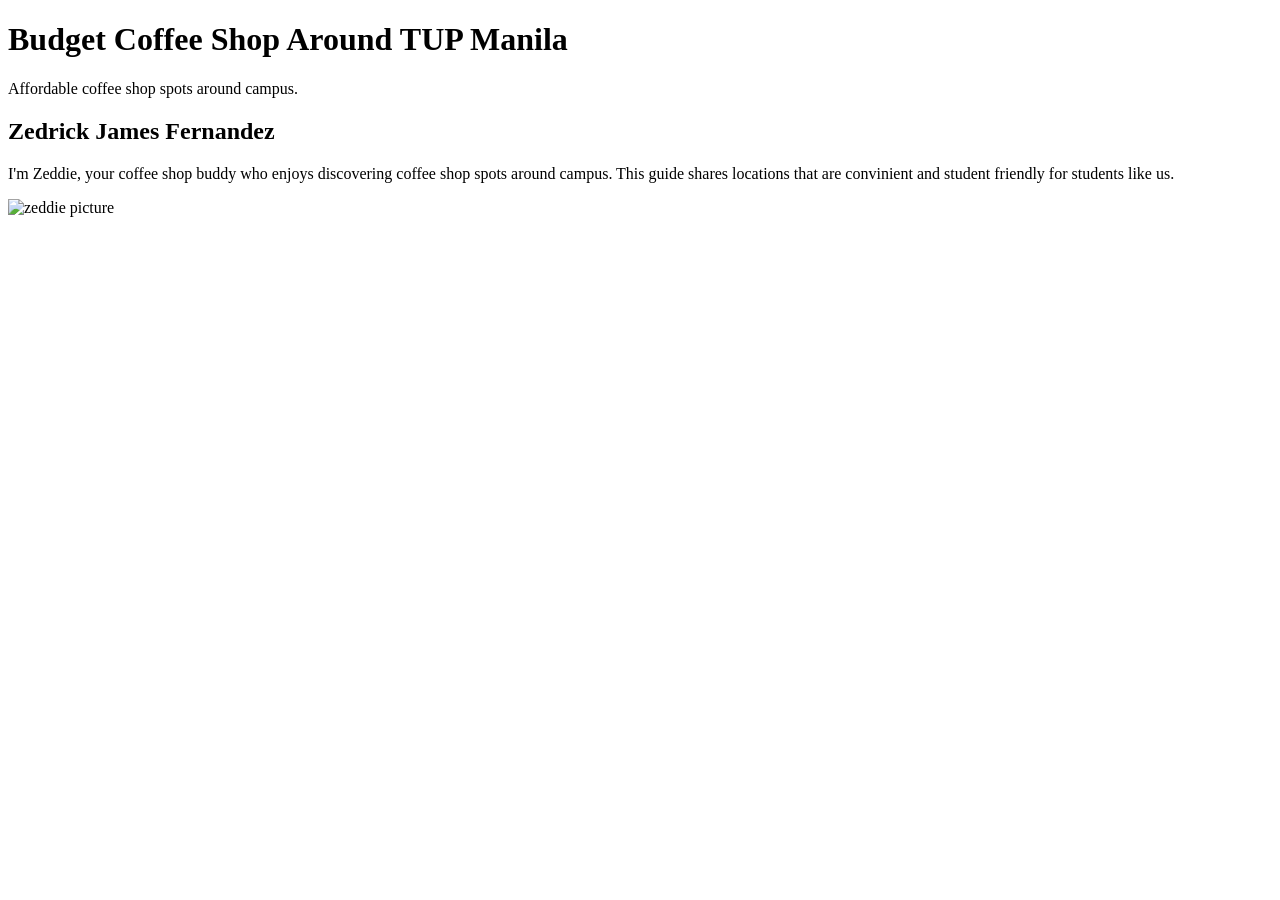
==== index.html @ 8b411ba6 "add zeddy image" ====
<!DOCTYPE html>
<html>
<head>
    <title>Coffee Shop Guide of a TUPian</title>
</head>

<body>
    
    <h1>Budget Coffee Shop Around TUP Manila</h1>
    <p> Affordable coffee shop spots around campus.</p>

    <section>
        <h2>Zedrick James Fernandez</h2>

        <p>
            I'm Zeddie, your coffee shop buddy who enjoys discovering coffee shop spots around campus.
            This guide shares locations that are convinient and student friendly for students like us.
        </p>

        <img src="images/zeddy.jpg" alt="zeddie picture"
    </section>

</body>
</html>
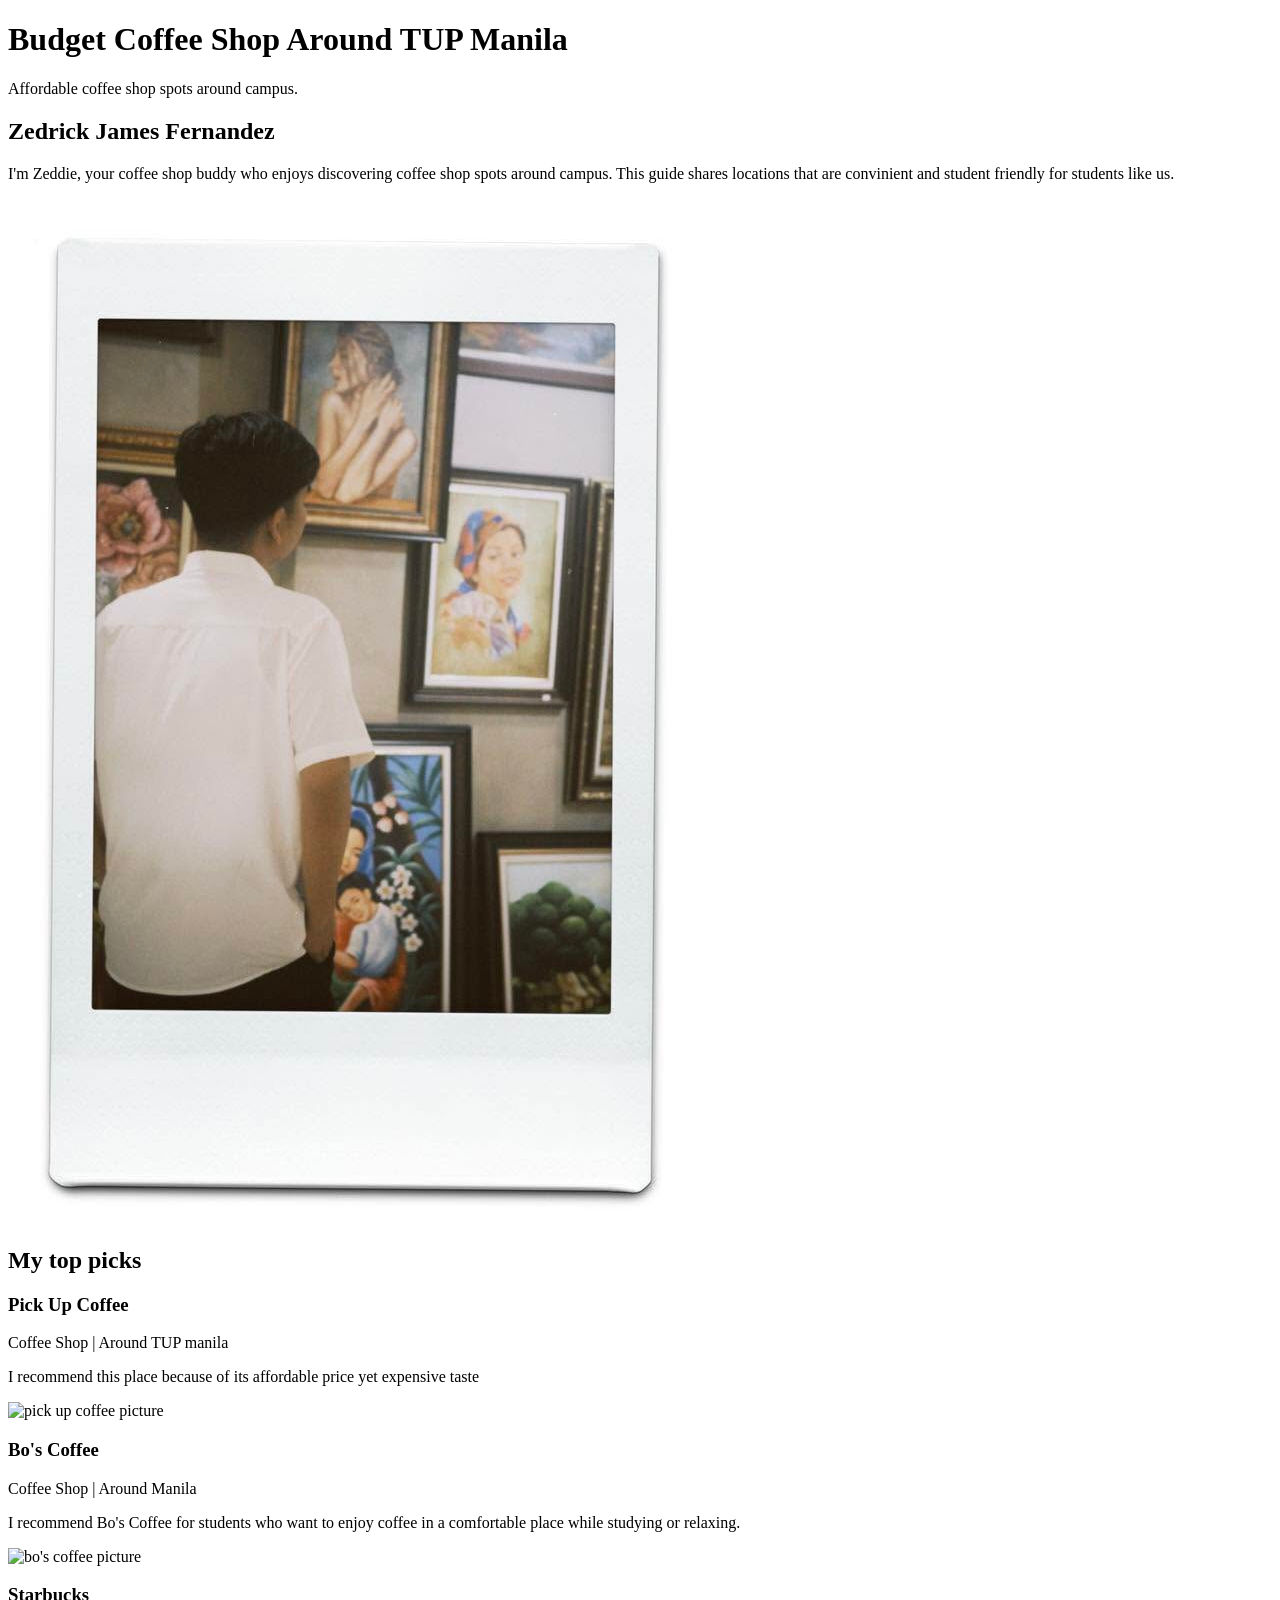
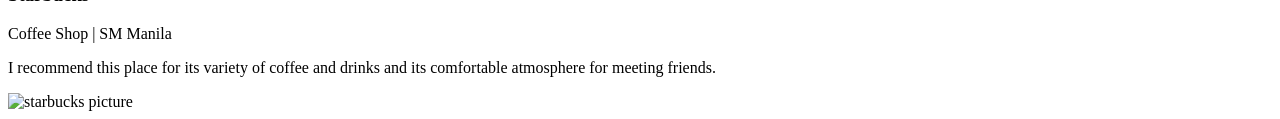
==== commit b7c0ca13: "Add suggested places" ====
--- a/index.html
+++ b/index.html
@@ -17,8 +17,39 @@
             This guide shares locations that are convinient and student friendly for students like us.
         </p>
 
-        <img src="images/zeddy.jpg" alt="zeddie picture"
+        <img src="images/zeddy.jpg" alt="zeddie picture">
+    </section>
+
+    <section>
+        <h2>My top picks</h2>
+
+        <article>
+            <h3>Pick Up Coffee</h3>
+            <p> Coffee Shop | Around TUP manila</p>
+            <p> 
+                I recommend this place because of its affordable price yet expensive taste
+            </p>
+            <img src="images/pickup.jpg" alt="pick up coffee picture"
+        </article>
+
+        <article>
+            <h3>Bo's Coffee</h3>
+            <p> Coffee Shop | Around Manila </p>
+            <p> 
+                 I recommend Bo's Coffee for students who want to enjoy coffee in a comfortable place while studying or relaxing.
+            </p>
+            <img src="images/bo'scoffee.jpg" alt="bo's coffee picture"
+        </article>
+
+        <article>
+            <h3>Starbucks</h3>
+            <p> Coffee Shop | SM Manila </p>
+            <p>
+                  I recommend this place for its variety of coffee and drinks and its comfortable atmosphere for meeting friends.
+            </p>
+            <img src="images/starbucks.jpg" alt="starbucks picture"
+        </article>
     </section>
 
 </body>
-</html>+</html> 
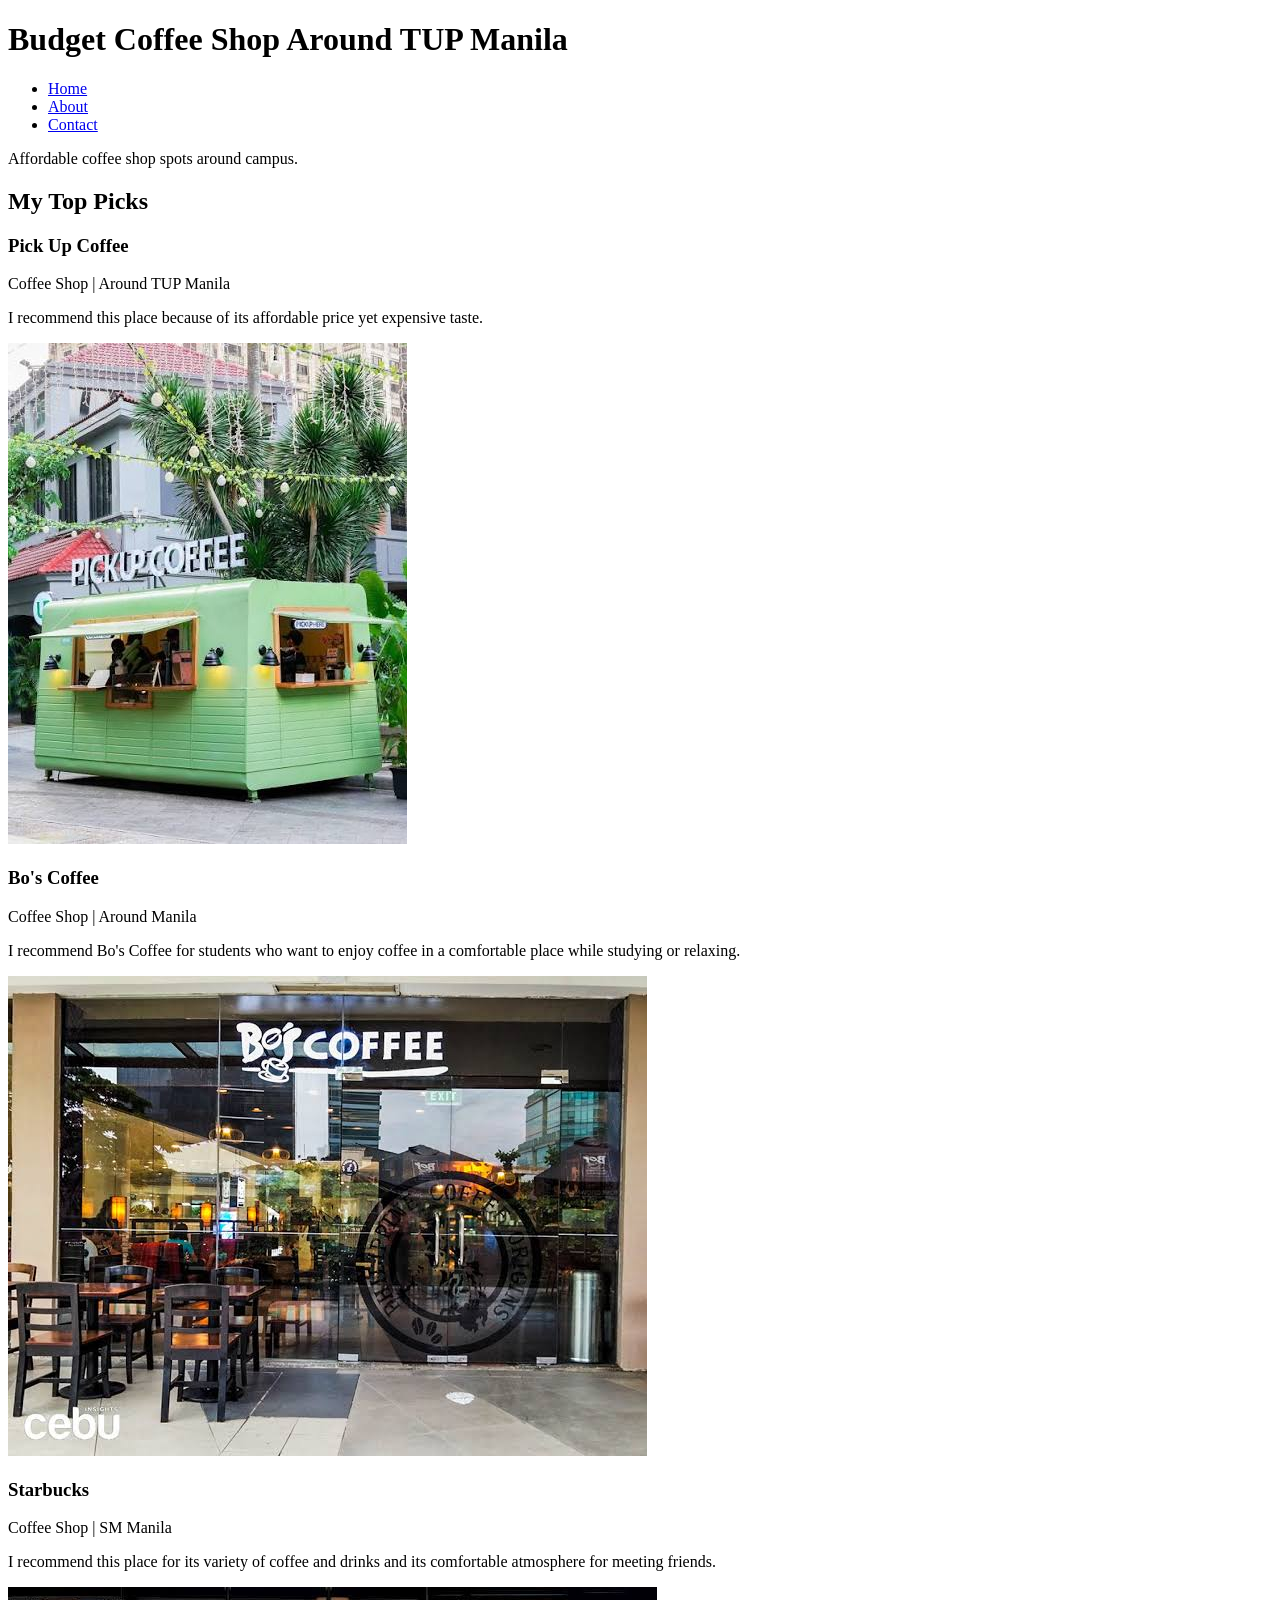
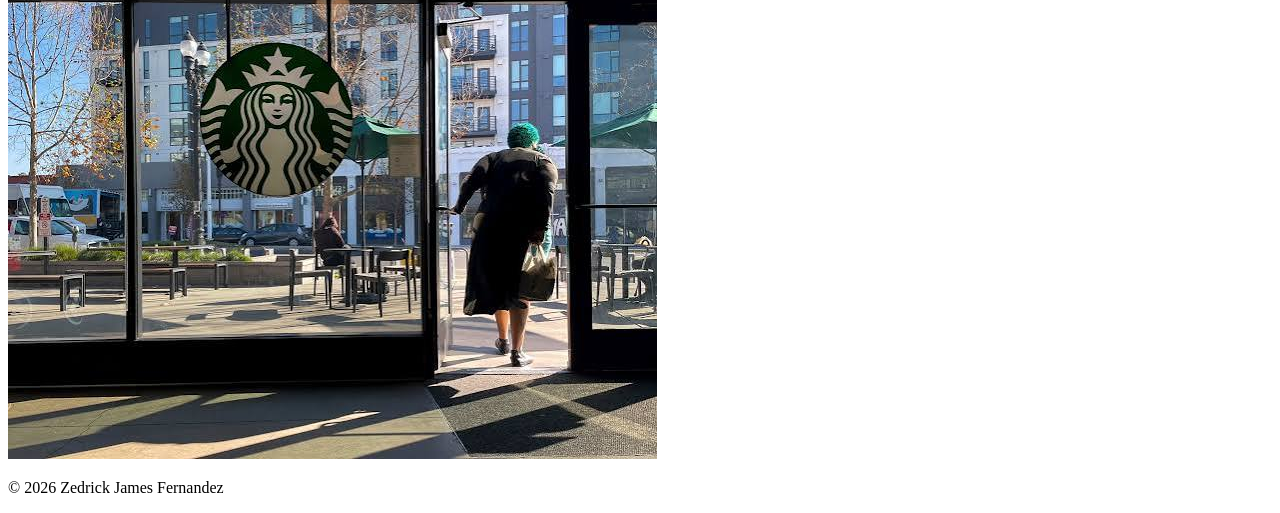
==== commit 6a9eeab6: "ass about and contact pages" ====
--- a/index.html
+++ b/index.html
@@ -5,51 +5,58 @@
 </head>
 
 <body>
-    
-    <h1>Budget Coffee Shop Around TUP Manila</h1>
-    <p> Affordable coffee shop spots around campus.</p>
 
-    <section>
-        <h2>Zedrick James Fernandez</h2>
+    <header>
+        <h1>Budget Coffee Shop Around TUP Manila</h1>
 
-        <p>
-            I'm Zeddie, your coffee shop buddy who enjoys discovering coffee shop spots around campus.
-            This guide shares locations that are convinient and student friendly for students like us.
-        </p>
+        <nav>
+            <ul>
+                <li><a href="index.html">Home</a></li>
+                <li><a href="about.html">About</a></li>
+                <li><a href="contact.html">Contact</a></li>
+            </ul>
+        </nav>
+    </header>
 
-        <img src="images/zeddy.jpg" alt="zeddie picture">
-    </section>
+    <main>
+        <p>Affordable coffee shop spots around campus.</p>
 
-    <section>
-        <h2>My top picks</h2>
+        <section>
+            <h2>My Top Picks</h2>
 
-        <article>
-            <h3>Pick Up Coffee</h3>
-            <p> Coffee Shop | Around TUP manila</p>
-            <p> 
-                I recommend this place because of its affordable price yet expensive taste
-            </p>
-            <img src="images/pickup.jpg" alt="pick up coffee picture"
-        </article>
+            <article>
+                <h3>Pick Up Coffee</h3>
+                <p>Coffee Shop | Around TUP Manila</p>
+                <p>
+                    I recommend this place because of its affordable price yet expensive taste.
+                </p>
+                <img src="images/pickup.jpg" alt="Pick Up Coffee picture">
+            </article>
 
-        <article>
-            <h3>Bo's Coffee</h3>
-            <p> Coffee Shop | Around Manila </p>
-            <p> 
-                 I recommend Bo's Coffee for students who want to enjoy coffee in a comfortable place while studying or relaxing.
-            </p>
-            <img src="images/bo'scoffee.jpg" alt="bo's coffee picture"
-        </article>
+            <article>
+                <h3>Bo's Coffee</h3>
+                <p>Coffee Shop | Around Manila</p>
+                <p>
+                    I recommend Bo's Coffee for students who want to enjoy coffee in a comfortable place while studying or relaxing.
+                </p>
+                <img src="images/bo'scoffee.jpg" alt="Bo's Coffee picture">
+            </article>
 
-        <article>
-            <h3>Starbucks</h3>
-            <p> Coffee Shop | SM Manila </p>
-            <p>
-                  I recommend this place for its variety of coffee and drinks and its comfortable atmosphere for meeting friends.
-            </p>
-            <img src="images/starbucks.jpg" alt="starbucks picture"
-        </article>
-    </section>
+            <article>
+                <h3>Starbucks</h3>
+                <p>Coffee Shop | SM Manila</p>
+                <p>
+                    I recommend this place for its variety of coffee and drinks and its comfortable atmosphere for meeting friends.
+                </p>
+                <img src="images/starbucks.jpg" alt="Starbucks picture">
+            </article>
+
+        </section>
+    </main>
+
+    <footer>
+        <p>&copy; 2026 Zedrick James Fernandez</p>
+    </footer>
 
 </body>
-</html> +</html>
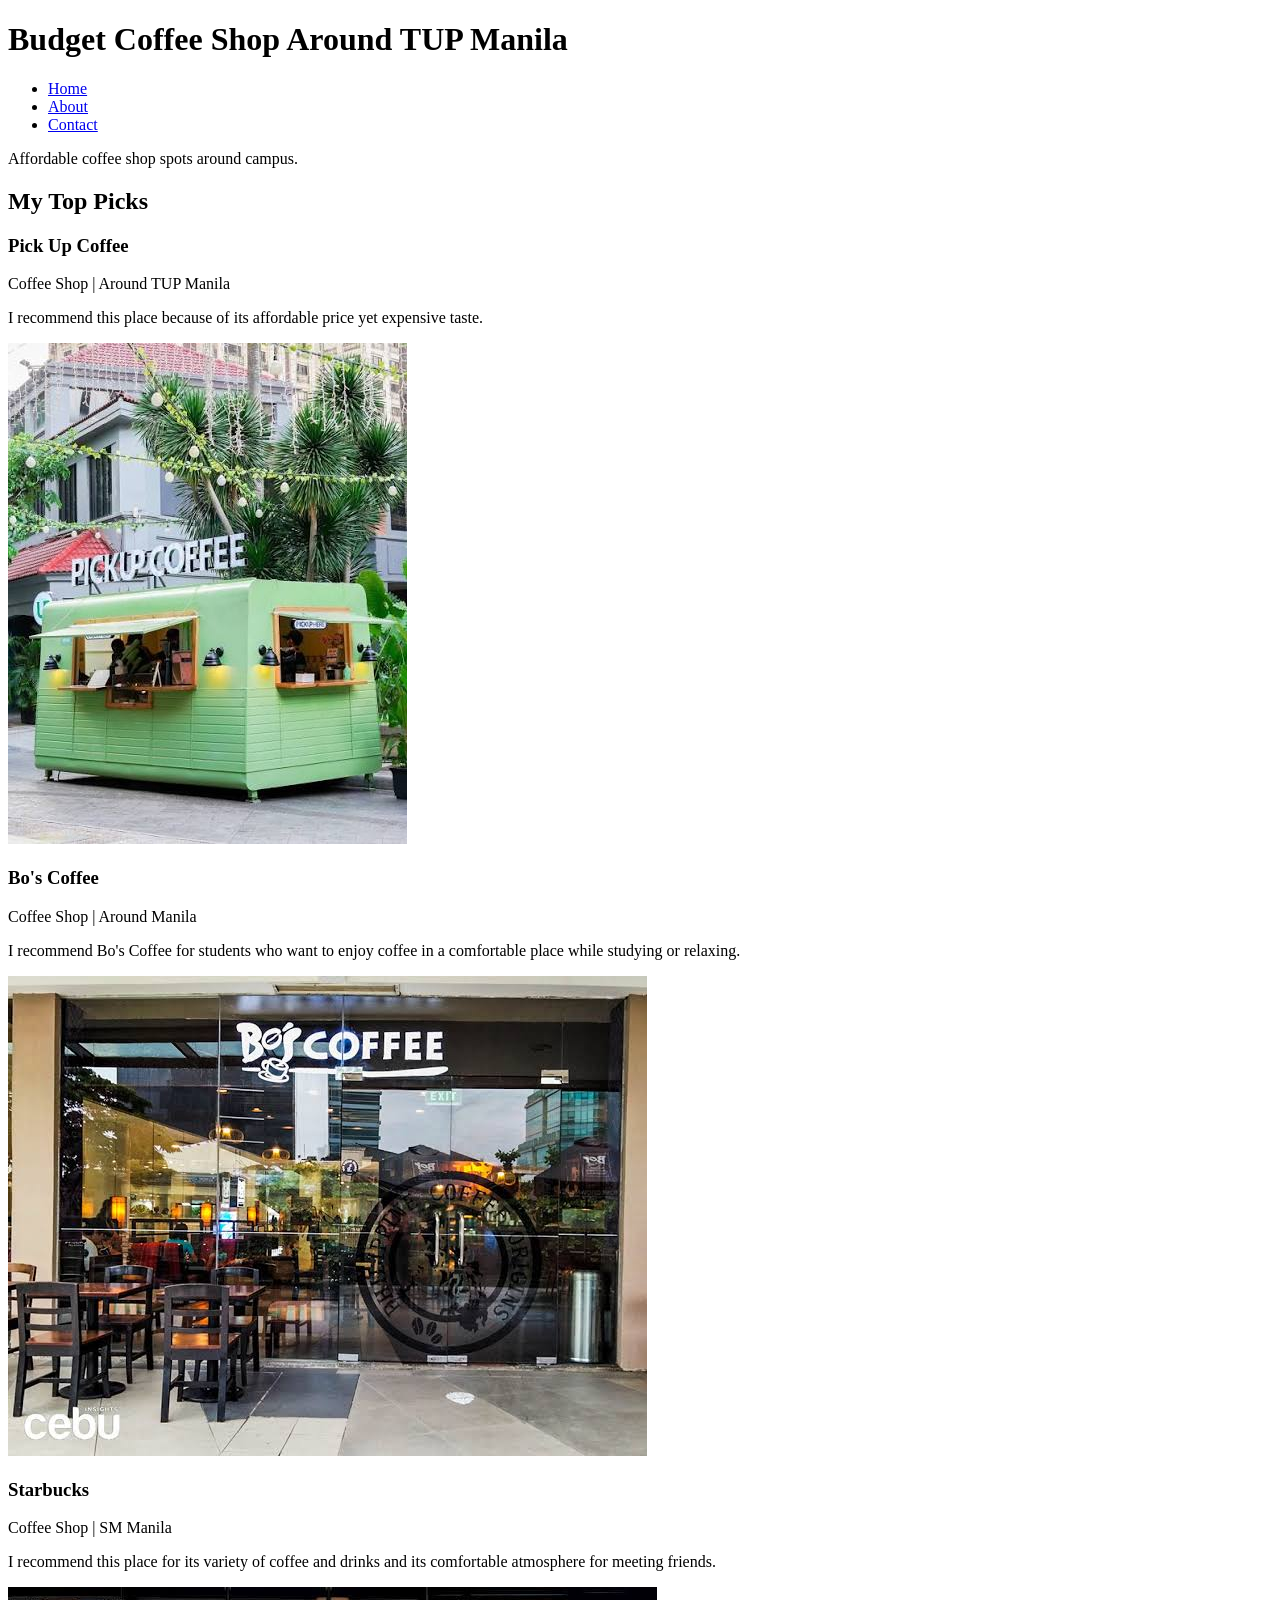
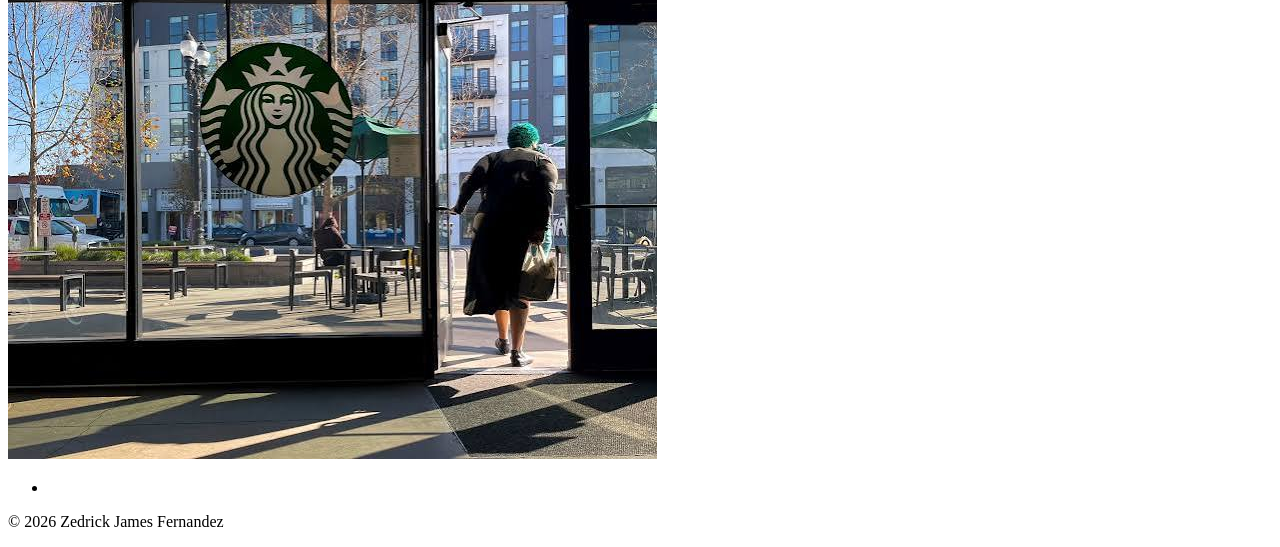
==== commit 75105109: "Add link to Starbucks page in index.html" ====
--- a/index.html
+++ b/index.html
@@ -49,6 +49,9 @@
                     I recommend this place for its variety of coffee and drinks and its comfortable atmosphere for meeting friends.
                 </p>
                 <img src="images/starbucks.jpg" alt="Starbucks picture">
+                <ul>
+                    <li><a href="places/starbucks.html"></a></li>
+                </ul>
             </article>
 
         </section>
@@ -59,4 +62,4 @@
     </footer>
 
 </body>
-</html>+</html>
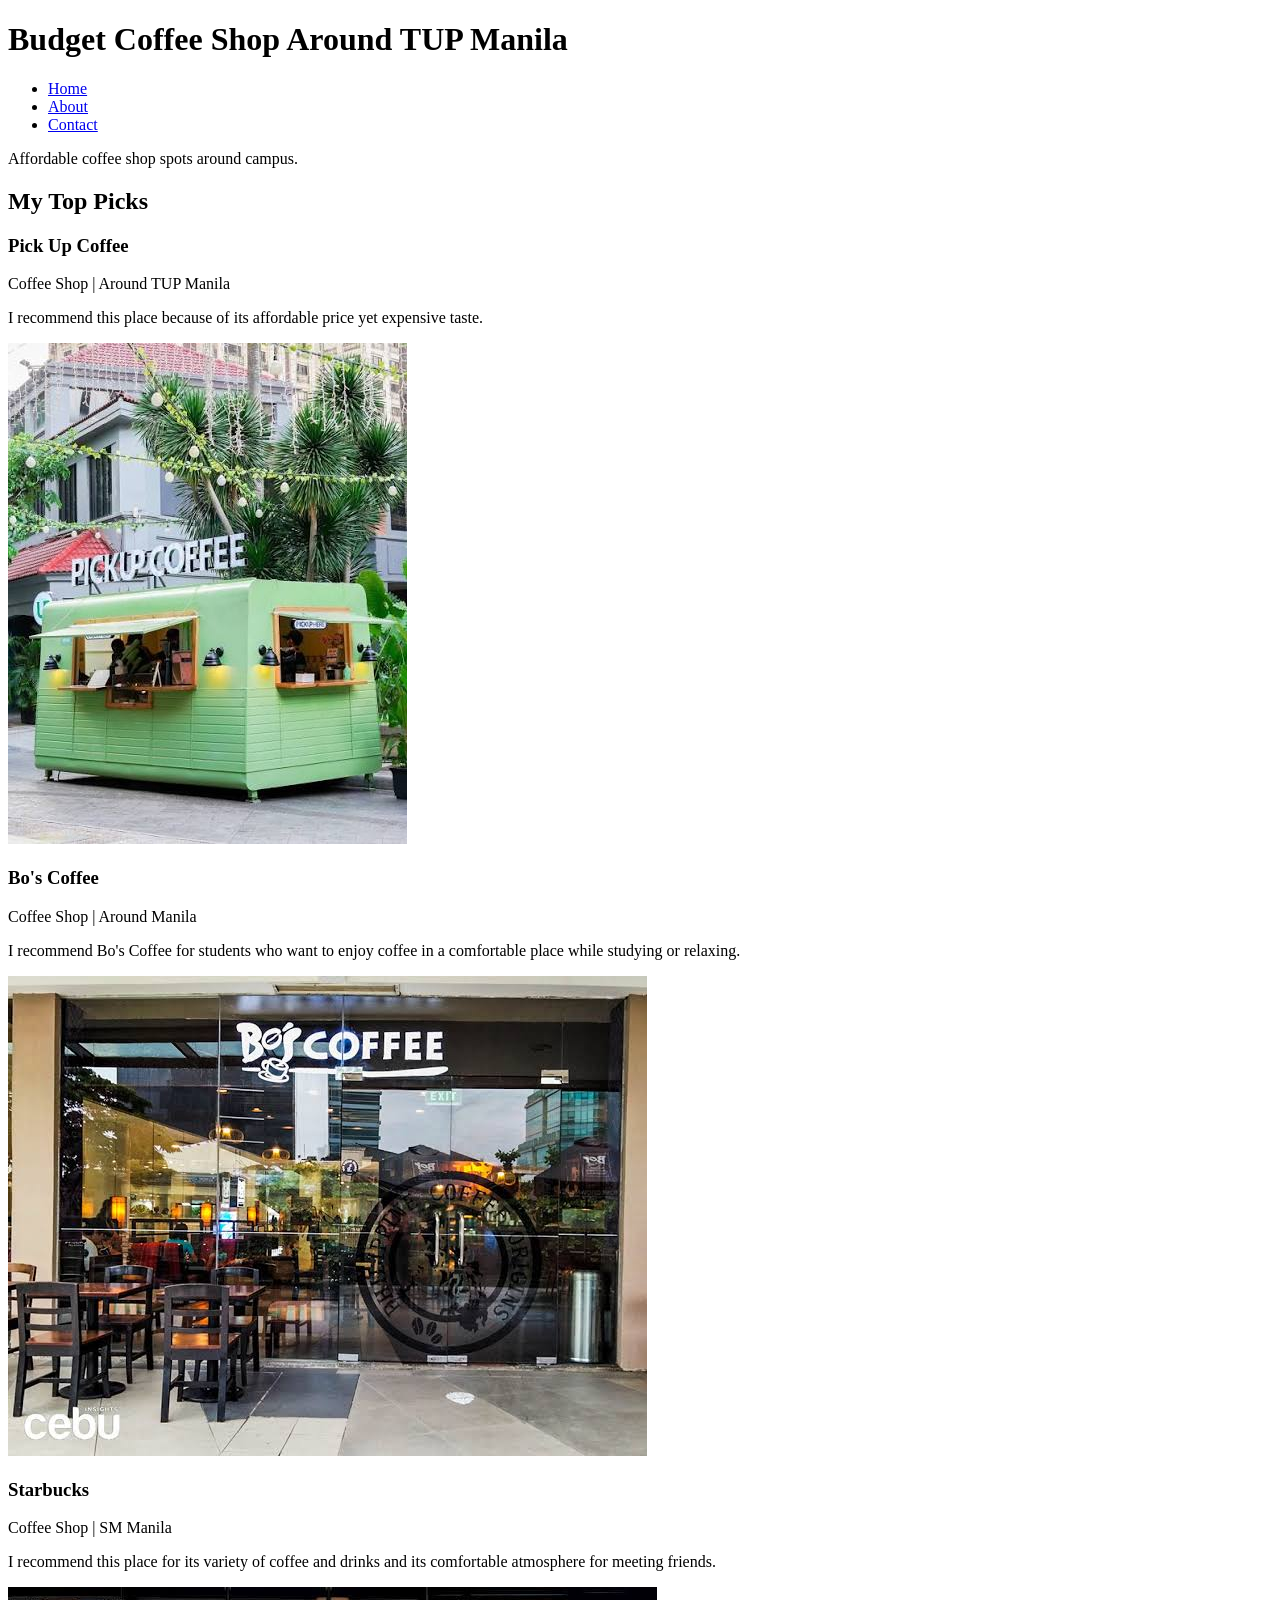
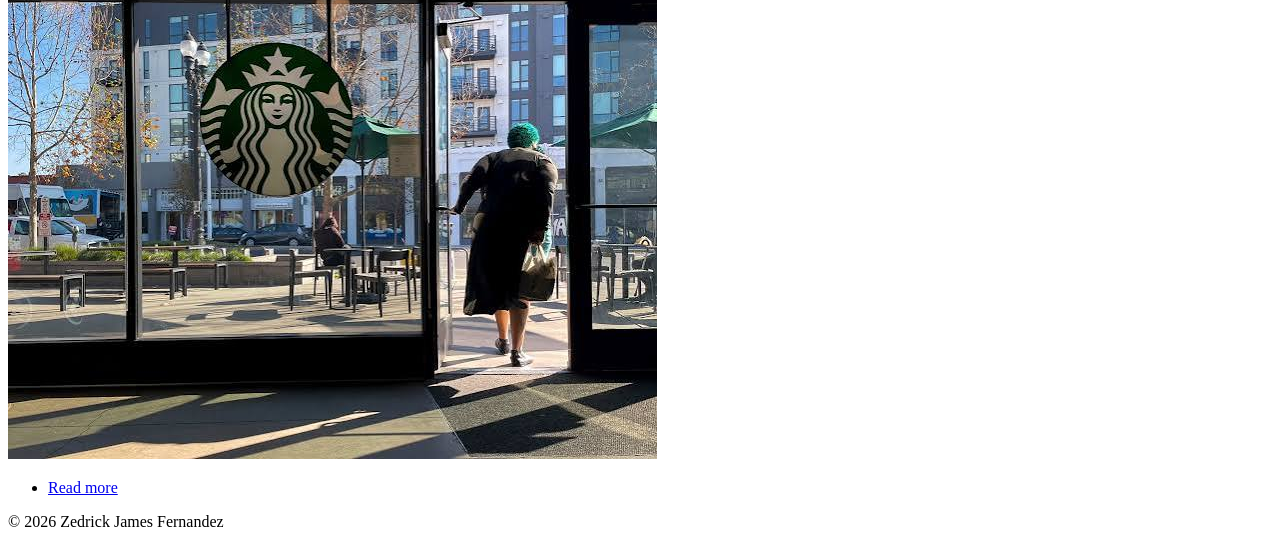
==== commit df20594b: "Add link text to Starbucks article" ====
--- a/index.html
+++ b/index.html
@@ -50,7 +50,7 @@
                 </p>
                 <img src="images/starbucks.jpg" alt="Starbucks picture">
                 <ul>
-                    <li><a href="places/starbucks.html"></a></li>
+                    <li><a href="places/starbucks.html">Read more</a></li>
                 </ul>
             </article>
 
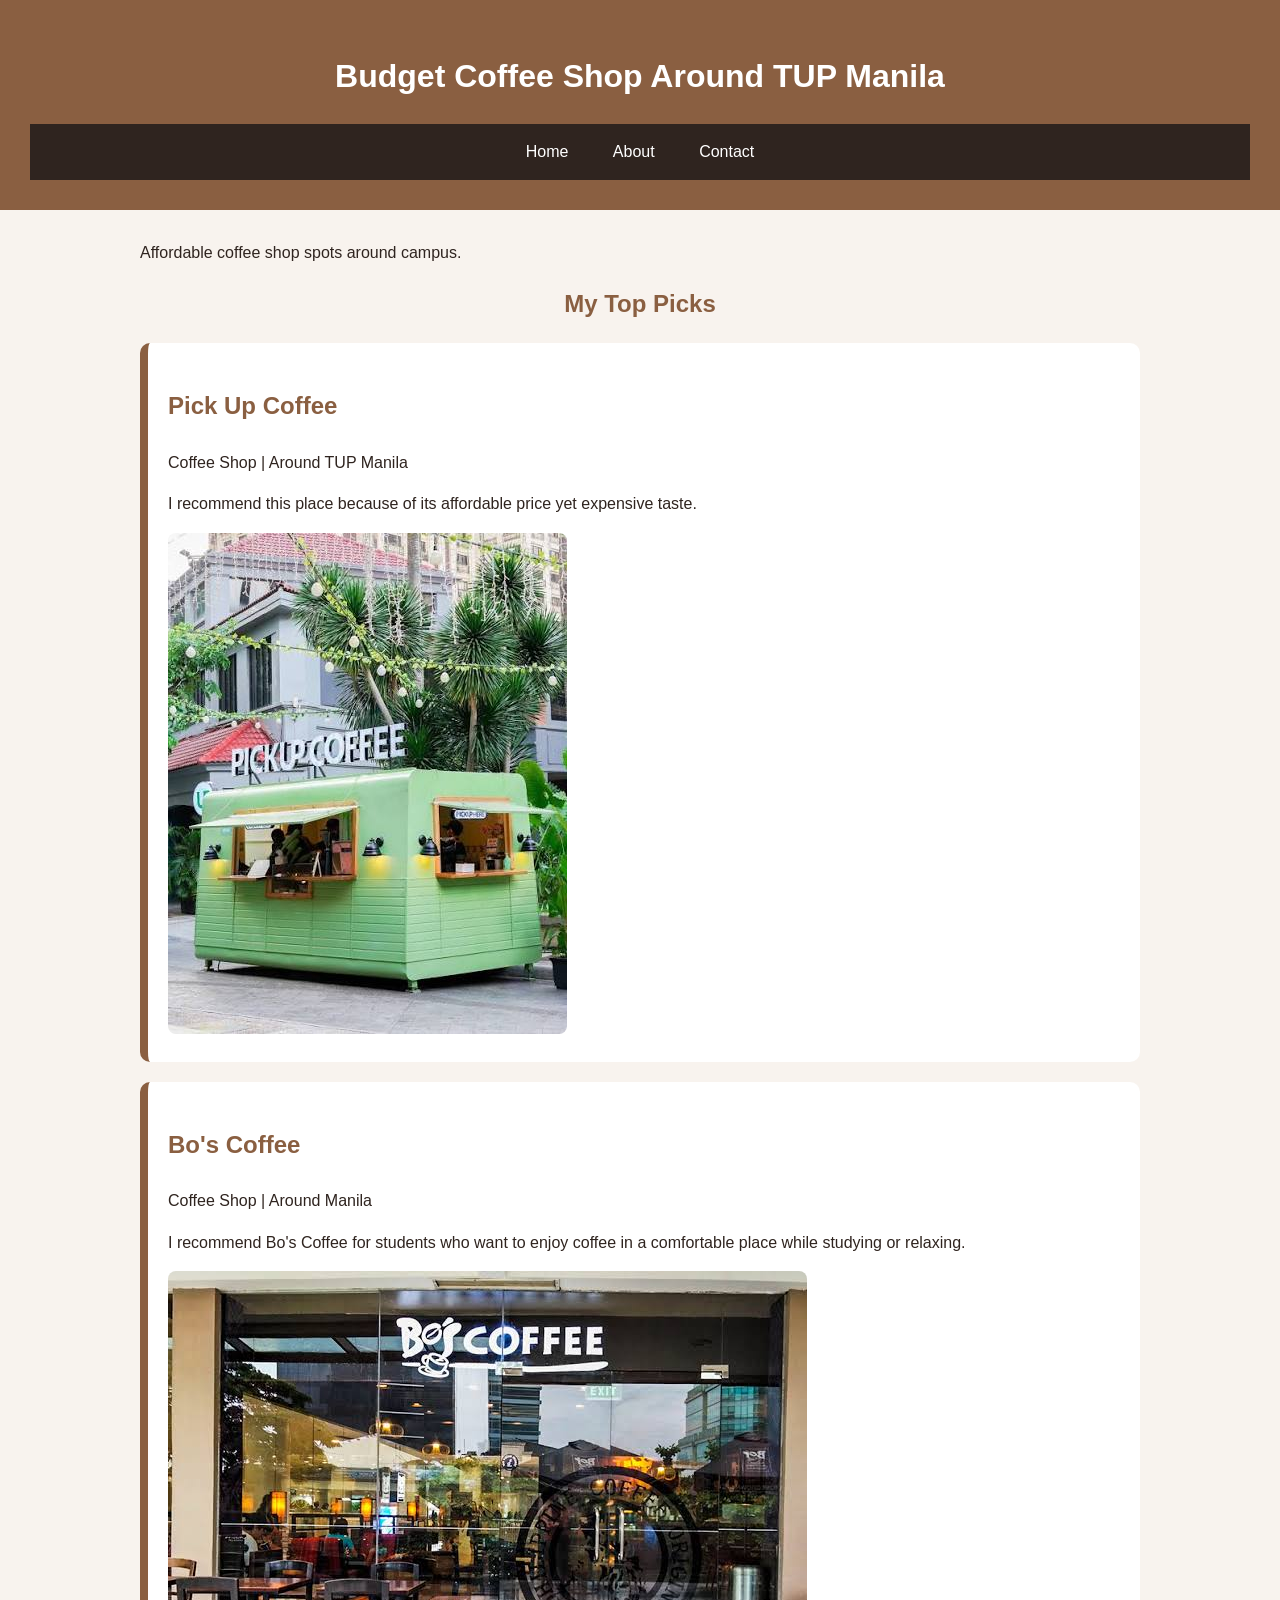
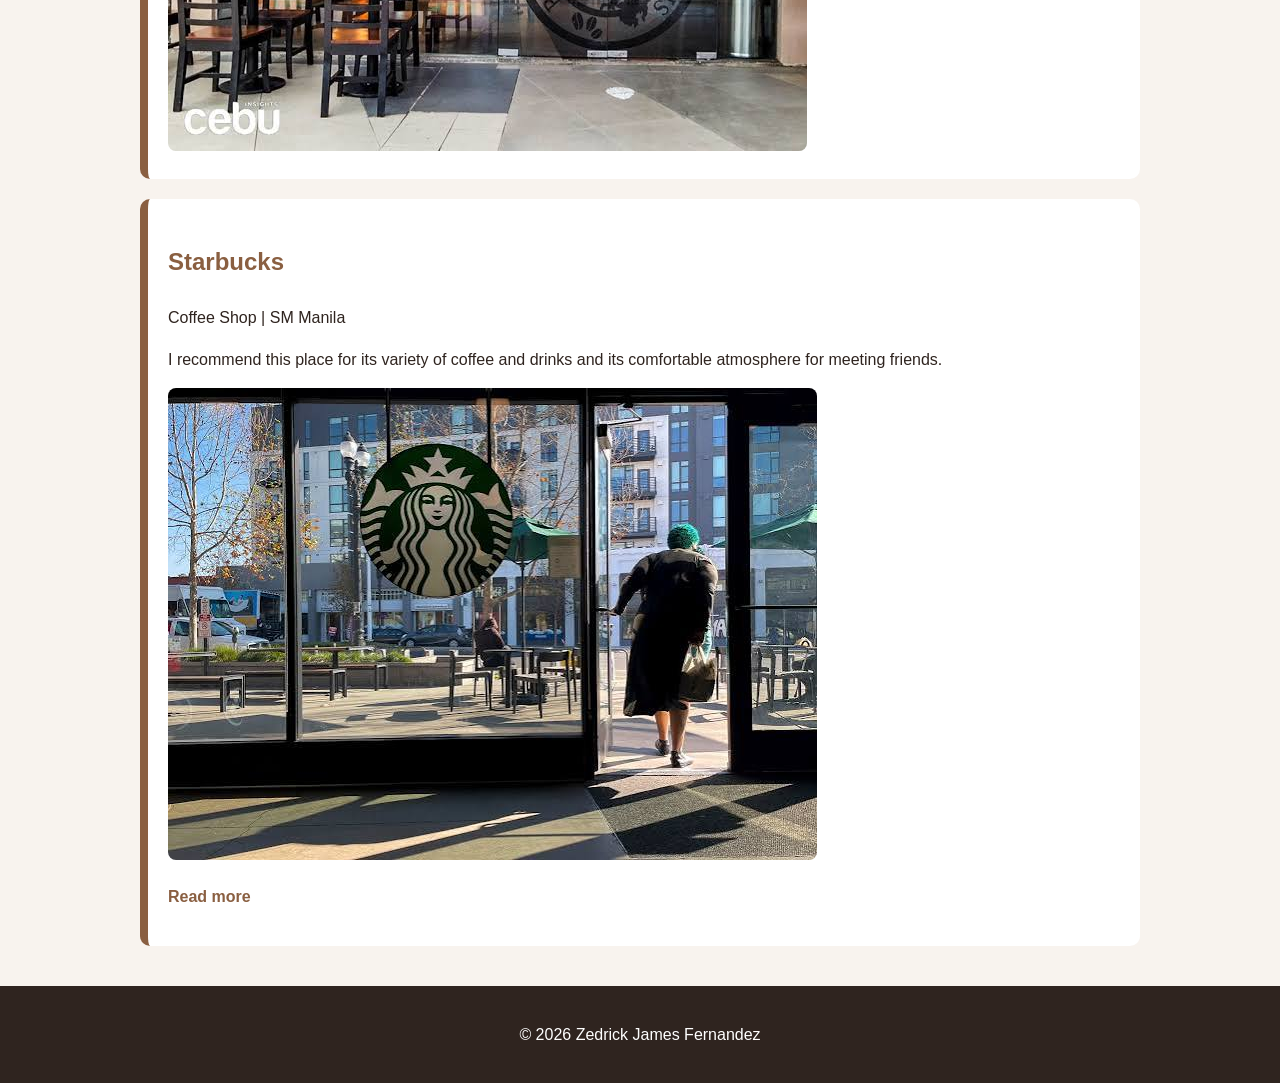
==== commit fe7282f0: "Add stylesheet to coffee guide" ====
--- a/index.html
+++ b/index.html
@@ -2,6 +2,7 @@
 <html>
 <head>
     <title>Coffee Shop Guide of a TUPian</title>
+    <link rel="stylesheet" href="style.css">
 </head>
 
 <body>
@@ -24,35 +25,35 @@
         <section>
             <h2>My Top Picks</h2>
 
-            <article>
-                <h3>Pick Up Coffee</h3>
-                <p>Coffee Shop | Around TUP Manila</p>
-                <p>
-                    I recommend this place because of its affordable price yet expensive taste.
-                </p>
-                <img src="images/pickup.jpg" alt="Pick Up Coffee picture">
-            </article>
+            <article class="place-card">
+    <h3>Pick Up Coffee</h3>
+    <p>Coffee Shop | Around TUP Manila</p>
+    <p>
+        I recommend this place because of its affordable price yet expensive taste.
+    </p>
+    <img src="images/pickup.jpg" alt="Pick Up Coffee picture">
+</article>
 
-            <article>
-                <h3>Bo's Coffee</h3>
-                <p>Coffee Shop | Around Manila</p>
-                <p>
-                    I recommend Bo's Coffee for students who want to enjoy coffee in a comfortable place while studying or relaxing.
-                </p>
-                <img src="images/bo'scoffee.jpg" alt="Bo's Coffee picture">
-            </article>
+<article class="place-card">
+    <h3>Bo's Coffee</h3>
+    <p>Coffee Shop | Around Manila</p>
+    <p>
+        I recommend Bo's Coffee for students who want to enjoy coffee in a comfortable place while studying or relaxing.
+    </p>
+    <img src="images/bo'scoffee.jpg" alt="Bo's Coffee picture">
+</article>
 
-            <article>
-                <h3>Starbucks</h3>
-                <p>Coffee Shop | SM Manila</p>
-                <p>
-                    I recommend this place for its variety of coffee and drinks and its comfortable atmosphere for meeting friends.
-                </p>
-                <img src="images/starbucks.jpg" alt="Starbucks picture">
-                <ul>
-                    <li><a href="places/starbucks.html">Read more</a></li>
-                </ul>
-            </article>
+<article class="place-card">
+    <h3>Starbucks</h3>
+    <p>Coffee Shop | SM Manila</p>
+    <p>
+        I recommend this place for its variety of coffee and drinks and its comfortable atmosphere for meeting friends.
+    </p>
+    <img src="images/starbucks.jpg" alt="Starbucks picture">
+    <ul>
+        <li><a href="places/starbucks.html">Read more</a></li>
+    </ul>
+</article>
 
         </section>
     </main>
--- a/style.css
+++ b/style.css
@@ -0,0 +1,166 @@
+/* =========================
+   1. VARIABLES
+========================= */
+
+:root{
+    --brand:#8a5f41;
+    --dark:#2f241f;
+    --grey:#777777;
+    --light:#f8f3ee;
+}
+
+/* =========================
+   2. BASE STYLES
+========================= */
+
+*{
+    box-sizing:border-box;
+}
+
+body{
+    margin:0;
+    font-family:Arial, Helvetica, sans-serif;
+    line-height:1.6;
+    color:var(--dark);
+    background:var(--light);
+}
+
+img{
+    max-width:100%;
+    height:auto;
+    border-radius:8px;
+}
+
+/* =========================
+   3. LAYOUT
+========================= */
+
+header{
+    background:var(--brand);
+    color:white;
+    text-align:center;
+    padding:30px;
+}
+
+nav{
+    background:var(--dark);
+}
+
+nav ul{
+    list-style:none;
+    margin:0;
+    padding:0;
+    text-align:center;
+}
+
+nav li{
+    display:inline-block;
+}
+
+nav a{
+    display:block;
+    color:white;
+    text-decoration:none;
+    padding:15px 20px;
+}
+
+nav a:hover{
+    background:#6f4d36;
+}
+
+main{
+    width:90%;
+    max-width:1000px;
+    margin:30px auto;
+}
+
+footer{
+    background:var(--dark);
+    color:white;
+    text-align:center;
+    padding:20px;
+    margin-top:40px;
+}
+
+/* =========================
+   4. PLACE CARDS
+========================= */
+
+.place-card{
+    background:white;
+    border-left:8px solid var(--brand);
+    border-radius:10px;
+    padding:20px;
+    margin-bottom:20px;
+}
+
+.place-card h3{
+    color:var(--brand);
+    font-size:1.5rem;
+}
+
+.place-card ul{
+    list-style:none;
+    padding:0;
+}
+
+.place-card a{
+    color:var(--brand);
+    text-decoration:none;
+    font-weight:bold;
+}
+
+.place-card a:hover{
+    text-decoration:underline;
+}
+
+section h2{
+    color:var(--brand);
+    text-align:center;
+}
+
+/* =========================
+   5. CONTACT FORM
+========================= */
+
+fieldset{
+    padding:20px;
+    border-radius:10px;
+    border:1px solid var(--grey);
+    background:white;
+}
+
+legend{
+    color:var(--brand);
+    font-weight:bold;
+}
+
+input,
+select,
+textarea{
+    width:100%;
+    padding:10px;
+    margin-top:5px;
+    margin-bottom:15px;
+}
+
+button{
+    background:var(--brand);
+    color:white;
+    border:none;
+    border-radius:5px;
+    padding:12px 20px;
+    cursor:pointer;
+}
+
+button:hover{
+    background:#6f4d36;
+}
+
+input:focus,
+select:focus,
+textarea:focus,
+button:focus{
+    outline:3px solid var(--brand);
+    outline-offset:2px;
+}
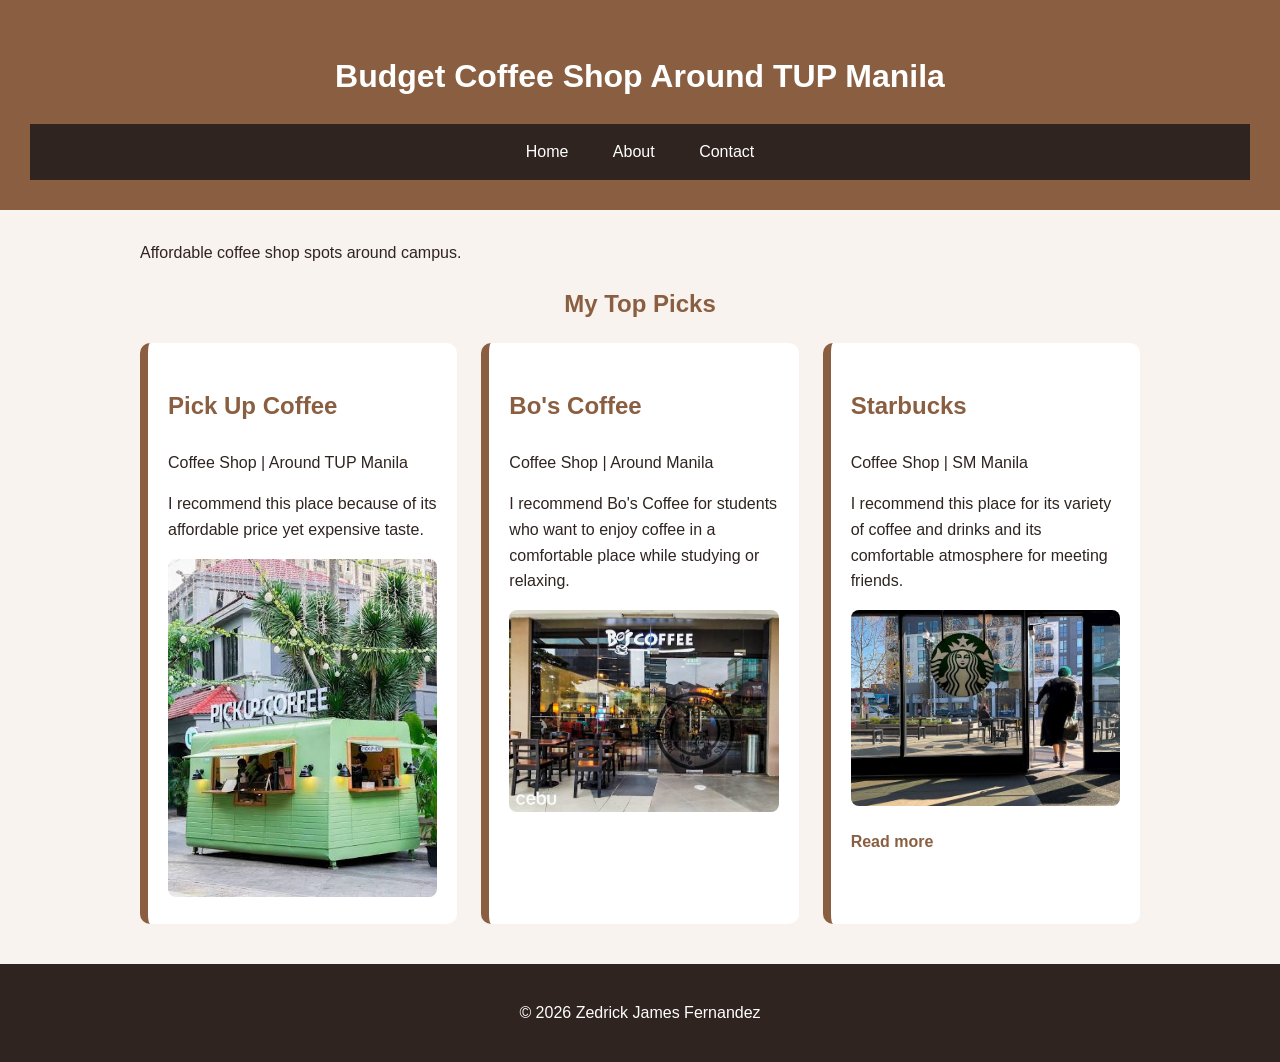
==== commit 07b79d60: "Module 6.2: Responsive place cards using Flexbox" ====
--- a/index.html
+++ b/index.html
@@ -20,42 +20,65 @@
     </header>
 
     <main>
+
         <p>Affordable coffee shop spots around campus.</p>
 
         <section>
+
             <h2>My Top Picks</h2>
 
-            <article class="place-card">
-    <h3>Pick Up Coffee</h3>
-    <p>Coffee Shop | Around TUP Manila</p>
-    <p>
-        I recommend this place because of its affordable price yet expensive taste.
-    </p>
-    <img src="images/pickup.jpg" alt="Pick Up Coffee picture">
-</article>
+            <div class="product-grid">
 
-<article class="place-card">
-    <h3>Bo's Coffee</h3>
-    <p>Coffee Shop | Around Manila</p>
-    <p>
-        I recommend Bo's Coffee for students who want to enjoy coffee in a comfortable place while studying or relaxing.
-    </p>
-    <img src="images/bo'scoffee.jpg" alt="Bo's Coffee picture">
-</article>
+                <article class="place-card">
 
-<article class="place-card">
-    <h3>Starbucks</h3>
-    <p>Coffee Shop | SM Manila</p>
-    <p>
-        I recommend this place for its variety of coffee and drinks and its comfortable atmosphere for meeting friends.
-    </p>
-    <img src="images/starbucks.jpg" alt="Starbucks picture">
-    <ul>
-        <li><a href="places/starbucks.html">Read more</a></li>
-    </ul>
-</article>
+                    <h3>Pick Up Coffee</h3>
+
+                    <p>Coffee Shop | Around TUP Manila</p>
+
+                    <p>
+                        I recommend this place because of its affordable price yet expensive taste.
+                    </p>
+
+                    <img src="images/pickup.jpg" alt="Pick Up Coffee picture">
+
+                </article>
+
+                <article class="place-card">
+
+                    <h3>Bo's Coffee</h3>
+
+                    <p>Coffee Shop | Around Manila</p>
+
+                    <p>
+                        I recommend Bo's Coffee for students who want to enjoy coffee in a comfortable place while studying or relaxing.
+                    </p>
+
+                    <img src="images/bo'scoffee.jpg" alt="Bo's Coffee picture">
+
+                </article>
+
+                <article class="place-card">
+
+                    <h3>Starbucks</h3>
+
+                    <p>Coffee Shop | SM Manila</p>
+
+                    <p>
+                        I recommend this place for its variety of coffee and drinks and its comfortable atmosphere for meeting friends.
+                    </p>
+
+                    <img src="images/starbucks.jpg" alt="Starbucks picture">
+
+                    <ul>
+                        <li><a href="places/starbucks.html">Read more</a></li>
+                    </ul>
+
+                </article>
+
+            </div>
 
         </section>
+
     </main>
 
     <footer>
@@ -63,4 +86,4 @@
     </footer>
 
 </body>
-</html>
+</html>
--- a/style.css
+++ b/style.css
@@ -32,7 +32,7 @@
 }
 
 /* =========================
-   3. LAYOUT
+   3. LAYOUT REGIONS
 ========================= */
 
 header{
@@ -86,12 +86,18 @@
    4. PLACE CARDS
 ========================= */
 
+.product-grid{
+    display:flex;
+    flex-wrap:wrap;
+    gap:24px;
+}
+
 .place-card{
     background:white;
     border-left:8px solid var(--brand);
     border-radius:10px;
     padding:20px;
-    margin-bottom:20px;
+    flex:1 1 240px;
 }
 
 .place-card h3{
@@ -124,15 +130,16 @@
 ========================= */
 
 fieldset{
+    background:white;
+    border:1px solid var(--grey);
+    border-radius:10px;
     padding:20px;
-    border-radius:10px;
-    border:1px solid var(--grey);
-    background:white;
 }
 
 legend{
     color:var(--brand);
     font-weight:bold;
+    padding:0 8px;
 }
 
 input,
@@ -142,6 +149,7 @@
     padding:10px;
     margin-top:5px;
     margin-bottom:15px;
+    box-sizing:border-box;
 }
 
 button{
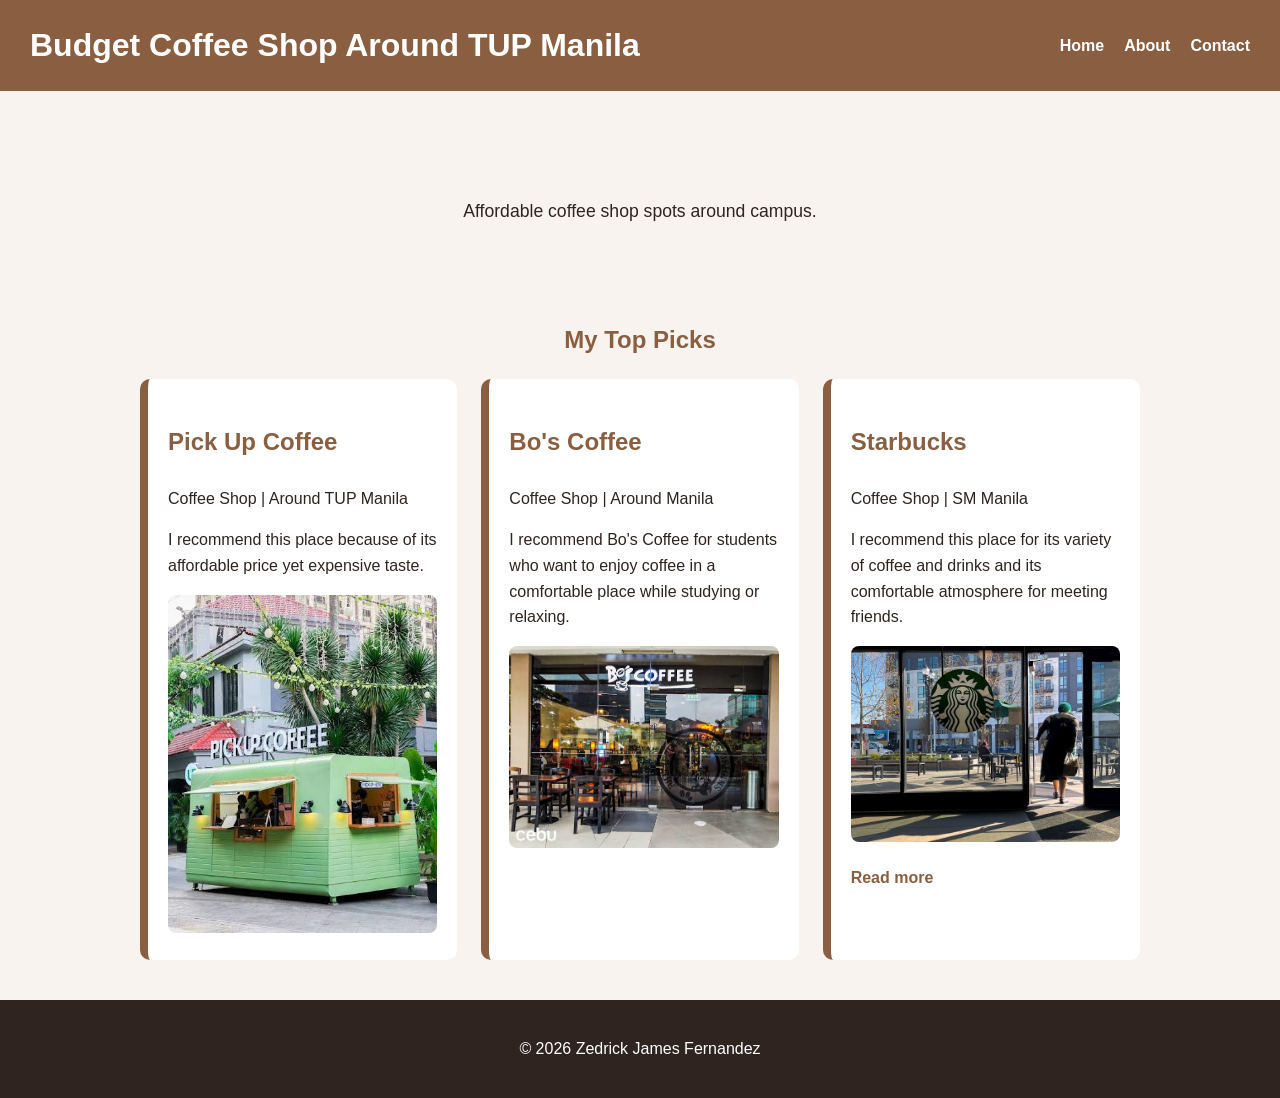
==== commit c607ec70: "Module 6.4: Responsive place card layout" ====
--- a/index.html
+++ b/index.html
@@ -7,83 +7,89 @@
 
 <body>
 
-    <header>
-        <h1>Budget Coffee Shop Around TUP Manila</h1>
+<header class="site-header">
 
-        <nav>
-            <ul>
-                <li><a href="index.html">Home</a></li>
-                <li><a href="about.html">About</a></li>
-                <li><a href="contact.html">Contact</a></li>
-            </ul>
-        </nav>
-    </header>
+    <h1>Budget Coffee Shop Around TUP Manila</h1>
 
-    <main>
+    <nav>
+        <ul>
+            <li><a href="index.html">Home</a></li>
+            <li><a href="about.html">About</a></li>
+            <li><a href="contact.html">Contact</a></li>
+        </ul>
+    </nav>
 
+</header>
+
+<main>
+
+    <section class="hero">
         <p>Affordable coffee shop spots around campus.</p>
+    </section>
 
-        <section>
+    <section>
 
-            <h2>My Top Picks</h2>
+        <h2>My Top Picks</h2>
 
-            <div class="product-grid">
+        <div class="place-grid">
 
-                <article class="place-card">
+            <article class="place-card">
 
-                    <h3>Pick Up Coffee</h3>
+                <h3>Pick Up Coffee</h3>
 
-                    <p>Coffee Shop | Around TUP Manila</p>
+                <p>Coffee Shop | Around TUP Manila</p>
 
-                    <p>
-                        I recommend this place because of its affordable price yet expensive taste.
-                    </p>
+                <p>
+                    I recommend this place because of its affordable price yet expensive taste.
+                </p>
 
-                    <img src="images/pickup.jpg" alt="Pick Up Coffee picture">
+                <img src="images/pickup.jpg" alt="Pick Up Coffee picture">
 
-                </article>
+            </article>
 
-                <article class="place-card">
+            <article class="place-card">
 
-                    <h3>Bo's Coffee</h3>
+                <h3>Bo's Coffee</h3>
 
-                    <p>Coffee Shop | Around Manila</p>
+                <p>Coffee Shop | Around Manila</p>
 
-                    <p>
-                        I recommend Bo's Coffee for students who want to enjoy coffee in a comfortable place while studying or relaxing.
-                    </p>
+                <p>
+                    I recommend Bo's Coffee for students who want to enjoy coffee in a comfortable place while studying or relaxing.
+                </p>
 
-                    <img src="images/bo'scoffee.jpg" alt="Bo's Coffee picture">
+                <img src="images/bo'scoffee.jpg" alt="Bo's Coffee picture">
 
-                </article>
+            </article>
 
-                <article class="place-card">
+            <article class="place-card">
 
-                    <h3>Starbucks</h3>
+                <h3>Starbucks</h3>
 
-                    <p>Coffee Shop | SM Manila</p>
+                <p>Coffee Shop | SM Manila</p>
 
-                    <p>
-                        I recommend this place for its variety of coffee and drinks and its comfortable atmosphere for meeting friends.
-                    </p>
+                <p>
+                    I recommend this place for its variety of coffee and drinks and its comfortable atmosphere for meeting friends.
+                </p>
 
-                    <img src="images/starbucks.jpg" alt="Starbucks picture">
+                <img src="images/starbucks.jpg" alt="Starbucks picture">
 
-                    <ul>
-                        <li><a href="places/starbucks.html">Read more</a></li>
-                    </ul>
+                <ul>
+                    <li><a href="places/starbucks.html">Read more</a></li>
+                </ul>
 
-                </article>
+            </article>
 
-            </div>
+        </div>
 
-        </section>
+    </section>
 
-    </main>
+</main>
 
-    <footer>
-        <p>&copy; 2026 Zedrick James Fernandez</p>
-    </footer>
+<footer>
+
+    <p>&copy; 2026 Zedrick James Fernandez</p>
+
+</footer>
 
 </body>
 </html>
--- a/style.css
+++ b/style.css
@@ -35,37 +35,55 @@
    3. LAYOUT REGIONS
 ========================= */
 
-header{
+.site-header{
     background:var(--brand);
     color:white;
-    text-align:center;
-    padding:30px;
+    display:flex;
+    justify-content:space-between;
+    align-items:center;
+    padding:20px 30px;
 }
 
-nav{
-    background:var(--dark);
+.site-header h1{
+    margin:0;
 }
 
-nav ul{
+.site-header nav{
+    background:none;
+}
+
+.site-header nav ul{
     list-style:none;
+    display:flex;
+    gap:20px;
     margin:0;
     padding:0;
+}
+
+.site-header nav a{
+    display:block;
+    color:white;
+    text-decoration:none;
+    padding:10px 0;
+    font-weight:bold;
+}
+
+.site-header nav a:hover{
+    text-decoration:underline;
+}
+
+.hero{
+    display:flex;
+    justify-content:center;
+    align-items:center;
+    height:180px;
     text-align:center;
 }
 
-nav li{
-    display:inline-block;
-}
-
-nav a{
-    display:block;
-    color:white;
-    text-decoration:none;
-    padding:15px 20px;
-}
-
-nav a:hover{
-    background:#6f4d36;
+.hero p{
+    margin:0;
+    max-width:700px;
+    font-size:1.1rem;
 }
 
 main{
@@ -86,7 +104,7 @@
    4. PLACE CARDS
 ========================= */
 
-.product-grid{
+.place-grid{
     display:flex;
     flex-wrap:wrap;
     gap:24px;
